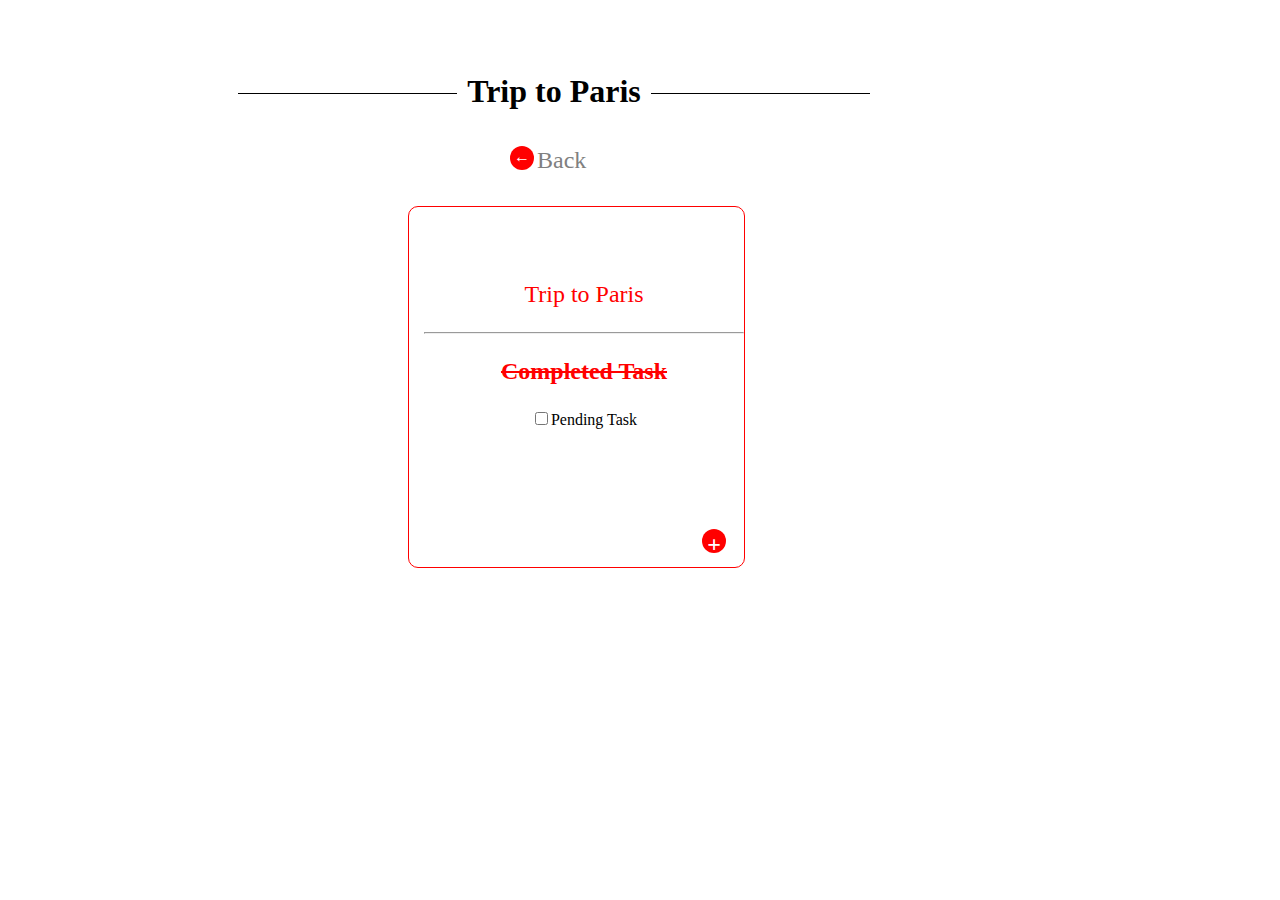
==== index2.html @ 2aa7ef33 "CSS Project" ====
<!DOCTYPE html>
<html lang="en">
<head>
    <meta charset="UTF-8">
    <meta http-equiv="X-UA-Compatible" content="IE=edge">
    <meta name="viewport" content="width=device-width, initial-scale=1.0">
    <title>Document</title>
    <style>
    h1 {
        width: 50%; 
        text-align: center; 
        border-bottom: 1px solid #000; 
        line-height: 0.1em;
        margin: 10px 0 20px; 
        margin-left: 230px;
        margin-top: 90px;
    } 
    h1 span { 
    background:#fff; 
    padding:0 10px; 
    
    }
    a {
        text-decoration: none;
        color:white;
        font-weight:bolder;
    }
    p {
        color:red;
        font-size: x-large;
    }
    </style>
    <link rel="stylesheet" href="./index.css">
</head>
<body>
    <h1><span>Trip to Paris</a></span></h1>
    <table style="margin-left: 100px; margin-top: 50px;">
        <tr>
            <th class="plus_sym" style="margin-left: 400px;"><a href="./index.html">&larr;</a></th>
            <td style="font-size: x-large;padding-bottom: 30px;font-weight: lighter;color:grey">Back</td>
        </tr>
    </table>
    <div class="parent">
        <div class="child" style="width:320px; height:260px;">
            <p>Trip to Paris</p>
            <hr>
            <p><del><b>Completed Task</b></del></p>
            <input type="checkbox" name="div1_checkbox">Pending Task
            <br>
            <p class="plus_sym" style="margin-top:100px;margin-left: 260px;"><a href="./index4.html">+</a>
            </p>
        </div>
      </div>
</body>
</html>
---- index.css ----
.parent {
    display: flex;
    margin-top: 0px;
    margin-left: 400px;
}
.child {
    width: 170px;
    height: 200px;
    padding-left: 15px;
    margin-right: 55px;
    border: 1px solid red;
    border-radius: 10px;
    padding-top: 50px;
    padding-bottom: 50px;
    text-align: center;
}
.plus_sym {
    border-radius: 8px;
    background-color: red;
    width:20px;
    height:22px;
    color:white;
    margin-left: 350px;
    padding:2px 2px 0px 2px;
    border-radius: 160%;
    display: inline-block;
    text-align: center;
}
.form_style {
    color:red;
    border: 1px solid red;
    display: inline-block;
    width:400px;
    height: 200px;
    text-align:center;
    margin-top: 320px;
    margin-left: 320px;
}

.button_style {
    background-color: red;
    color:white;
    border-radius: 13px;
    width: 70px;
    height: 30px;
    font-size: large;
    border: 1px solid red;
    padding-bottom: 5px;
}
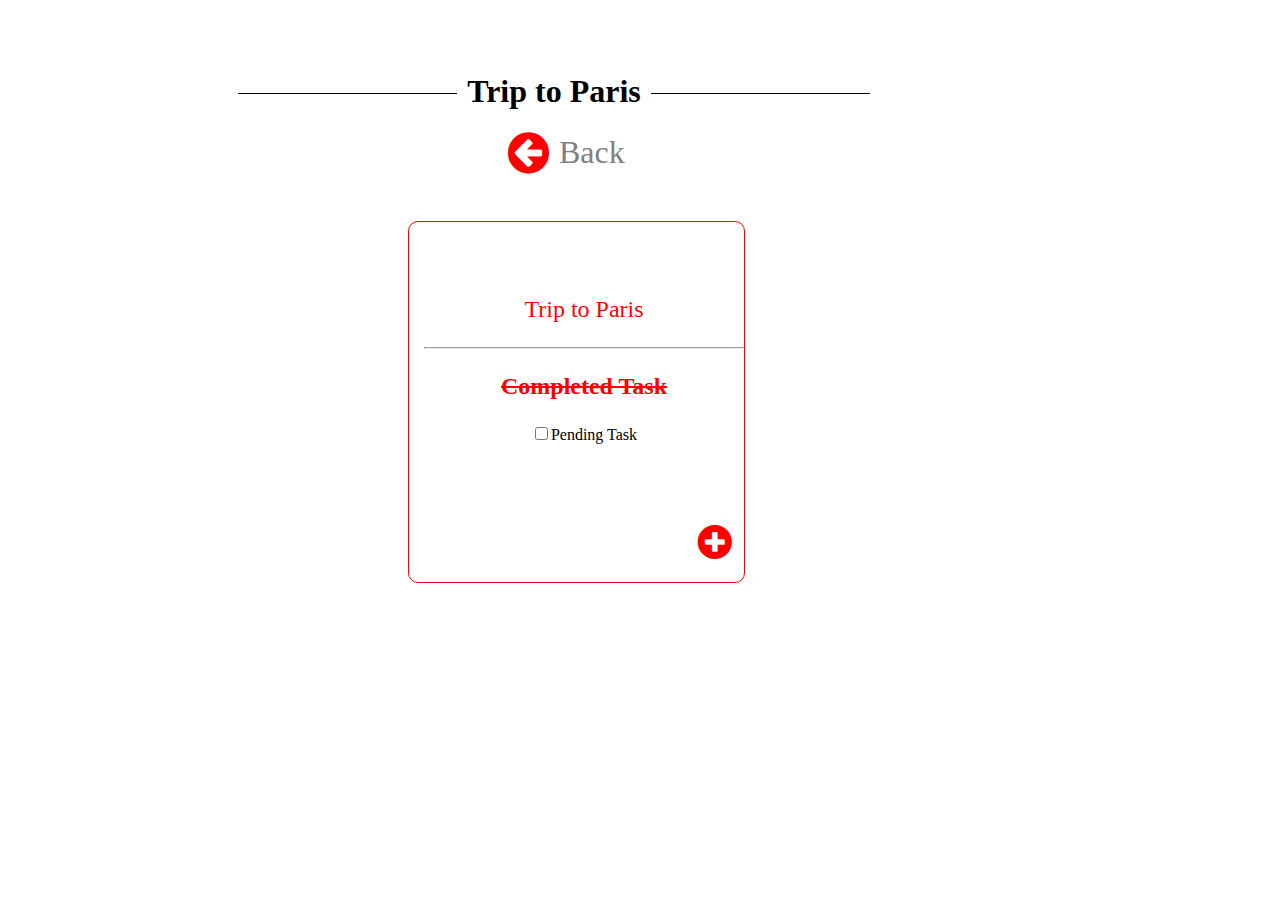
==== commit 1f97ae9d: "Used font-awsome icons" ====
--- a/index2.html
+++ b/index2.html
@@ -22,8 +22,6 @@
     }
     a {
         text-decoration: none;
-        color:white;
-        font-weight:bolder;
     }
     p {
         color:red;
@@ -31,15 +29,16 @@
     }
     </style>
     <link rel="stylesheet" href="./index.css">
+    <link rel="stylesheet" href="https://cdnjs.cloudflare.com/ajax/libs/font-awesome/5.15.4/css/all.min.css">
+    <link rel="stylesheet" href="https://cdnjs.cloudflare.com/ajax/libs/font-awesome/4.7.0/css/font-awesome.min.css">
 </head>
 <body>
     <h1><span>Trip to Paris</a></span></h1>
-    <table style="margin-left: 100px; margin-top: 50px;">
-        <tr>
-            <th class="plus_sym" style="margin-left: 400px;"><a href="./index.html">&larr;</a></th>
-            <td style="font-size: x-large;padding-bottom: 30px;font-weight: lighter;color:grey">Back</td>
-        </tr>
-    </table>
+    <div class="main">
+    <a href="./index.html"><i class="fa fa-arrow-circle-left" style="font-size:48px;color:red;margin-left:500px;margin-bottom: 15px;margin-top:15px;"></i></a>
+    <p class="p_style">Back</p>
+    </div>
+    <br>
     <div class="parent">
         <div class="child" style="width:320px; height:260px;">
             <p>Trip to Paris</p>
@@ -47,8 +46,7 @@
             <p><del><b>Completed Task</b></del></p>
             <input type="checkbox" name="div1_checkbox">Pending Task
             <br>
-            <p class="plus_sym" style="margin-top:100px;margin-left: 260px;"><a href="./index4.html">+</a>
-            </p>
+            <a href="index4.html"><i class="fas fa-plus-circle" style="font-size:35px;color:red;margin-left: 260px;margin-top: 80px;"></i></a>
         </div>
       </div>
 </body>
--- a/index.css
+++ b/index.css
@@ -12,18 +12,6 @@
     border-radius: 10px;
     padding-top: 50px;
     padding-bottom: 50px;
-    text-align: center;
-}
-.plus_sym {
-    border-radius: 8px;
-    background-color: red;
-    width:20px;
-    height:22px;
-    color:white;
-    margin-left: 350px;
-    padding:2px 2px 0px 2px;
-    border-radius: 160%;
-    display: inline-block;
     text-align: center;
 }
 .form_style {
@@ -46,4 +34,13 @@
     font-size: large;
     border: 1px solid red;
     padding-bottom: 5px;
+}
+.p_style {
+    color:grey;
+    font-size: xx-large;
+    margin-top: 20px;
+    margin-left: 10px;
+}
+.main {
+   display: flex;
 }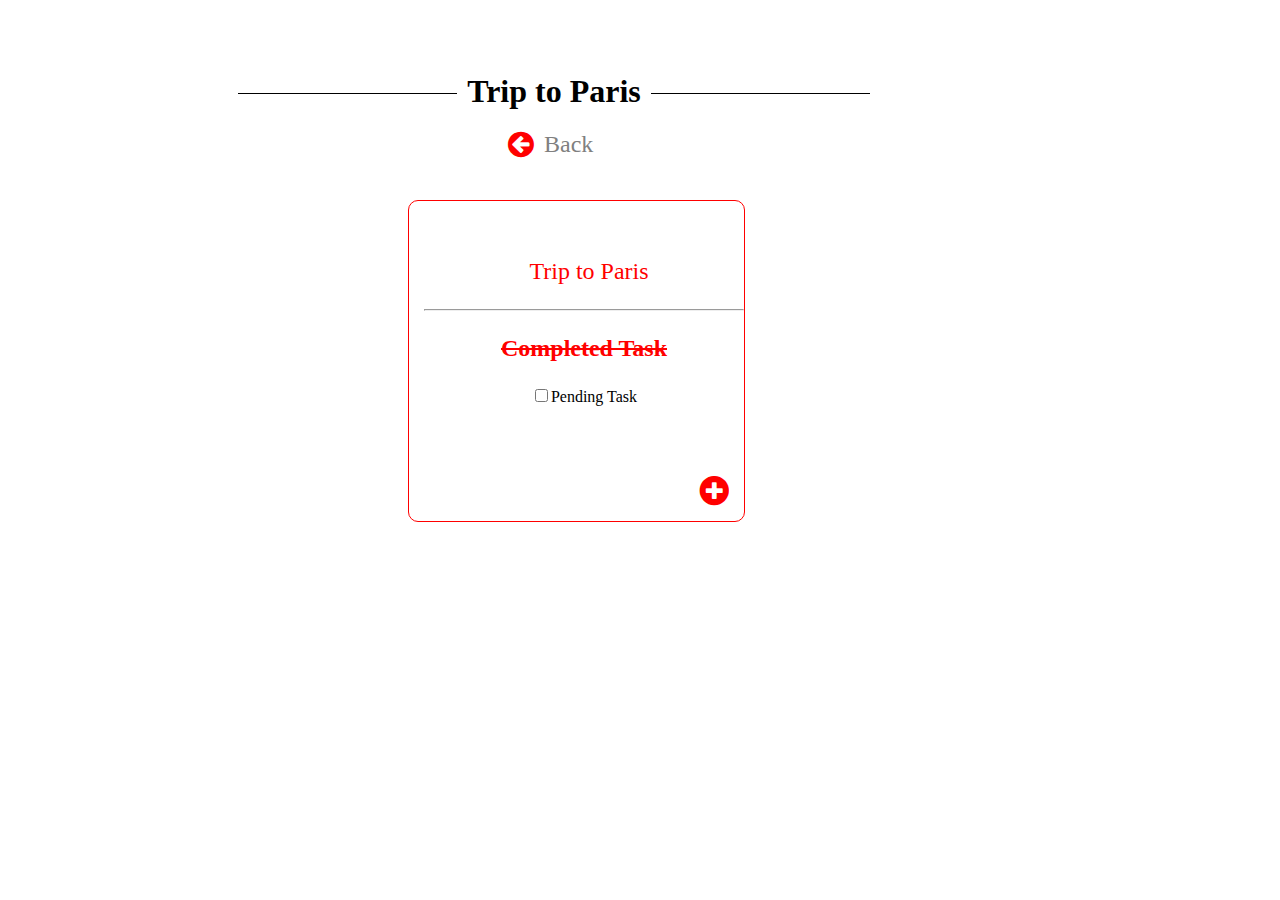
==== commit 63b2ff71: "Updated font size" ====
--- a/index2.html
+++ b/index2.html
@@ -35,18 +35,18 @@
 <body>
     <h1><span>Trip to Paris</a></span></h1>
     <div class="main">
-    <a href="./index.html"><i class="fa fa-arrow-circle-left" style="font-size:48px;color:red;margin-left:500px;margin-bottom: 15px;margin-top:15px;"></i></a>
+    <a href="./index.html"><i class="fa fa-arrow-circle-left" style="font-size:30px;color:red;margin-left:500px;margin-bottom: 5px;margin-top:15px;"></i></a>
     <p class="p_style">Back</p>
     </div>
     <br>
     <div class="parent">
-        <div class="child" style="width:320px; height:260px;">
-            <p>Trip to Paris</p>
+        <div class="child" style="width:320px; height:240px;">
+            <p class="p_style" style="color:red">Trip to Paris</p>
             <hr>
             <p><del><b>Completed Task</b></del></p>
             <input type="checkbox" name="div1_checkbox">Pending Task
             <br>
-            <a href="index4.html"><i class="fas fa-plus-circle" style="font-size:35px;color:red;margin-left: 260px;margin-top: 80px;"></i></a>
+            <a href="index4.html"><i class="fas fa-plus-circle" style="font-size:30px;color:red;margin-left: 260px;margin-top: 70px;"></i></a>
         </div>
       </div>
 </body>
--- a/index.css
+++ b/index.css
@@ -10,20 +10,23 @@
     margin-right: 55px;
     border: 1px solid red;
     border-radius: 10px;
-    padding-top: 50px;
-    padding-bottom: 50px;
+    padding-top: 40px;
+    padding-bottom: 40px;
     text-align: center;
 }
 .form_style {
     color:red;
     border: 1px solid red;
     display: inline-block;
-    width:400px;
-    height: 200px;
+    width:380px;
+    height: 180px;
     text-align:center;
-    margin-top: 320px;
-    margin-left: 320px;
-}
+    margin-top: 250px;
+    margin-left: 420px;
+    padding-top:30px;
+    padding-bottom: 30px;
+    position: relative;
+   }
 
 .button_style {
     background-color: red;
@@ -37,10 +40,20 @@
 }
 .p_style {
     color:grey;
-    font-size: xx-large;
-    margin-top: 20px;
+    font-size: x-large;
+    font-weight: 400;
+    margin-top: 17px;
     margin-left: 10px;
 }
 .main {
    display: flex;
+}
+
+.image {
+    background-image: url("./index.png");
+    backdrop-filter: blur(5px);
+    background-repeat: no-repeat;
+    margin-left:200px;
+    margin-top: 110px;
+   
 }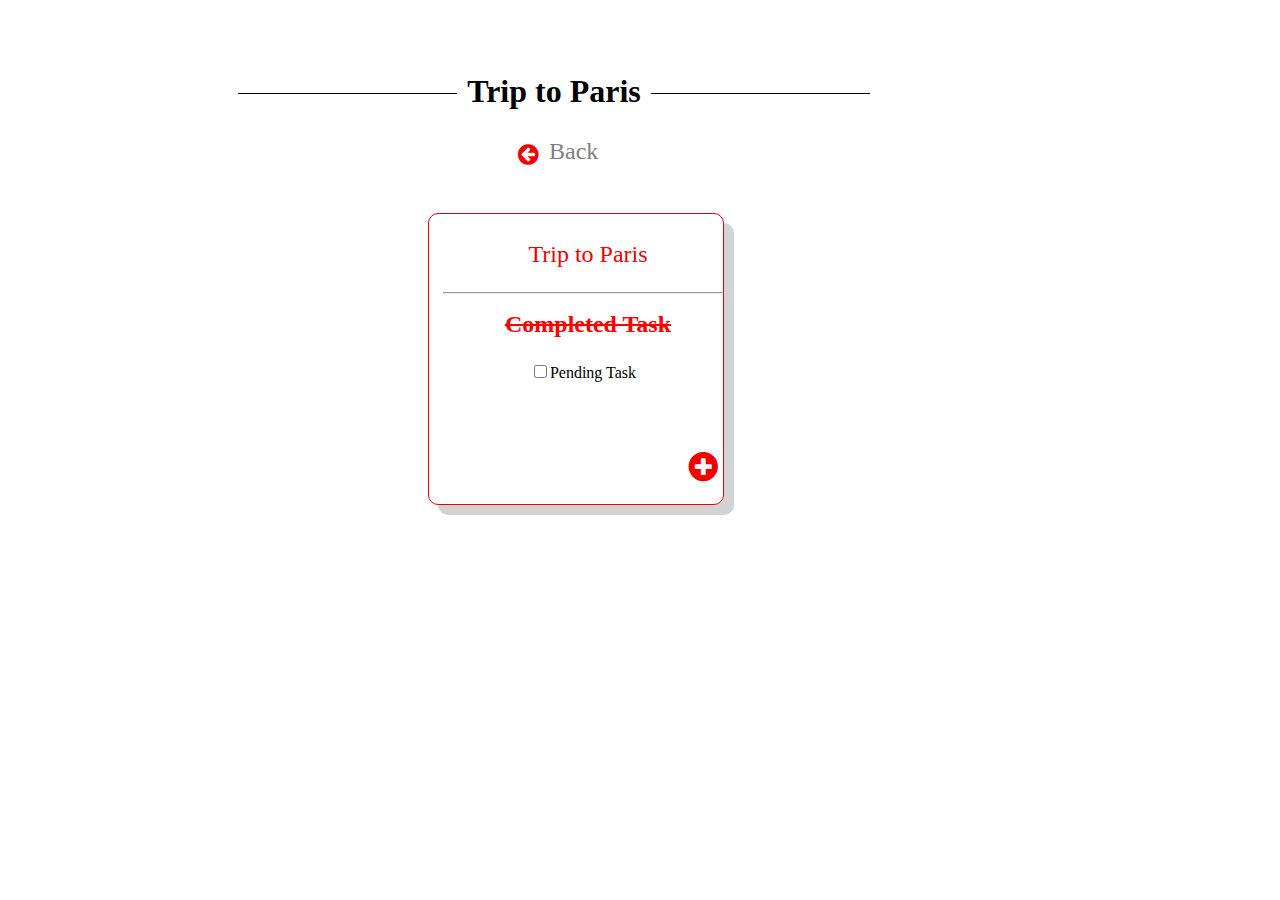
==== commit ddd76177: "Updated css" ====
--- a/index2.html
+++ b/index2.html
@@ -18,15 +18,8 @@
     h1 span { 
     background:#fff; 
     padding:0 10px; 
+    }
     
-    }
-    a {
-        text-decoration: none;
-    }
-    p {
-        color:red;
-        font-size: x-large;
-    }
     </style>
     <link rel="stylesheet" href="./index.css">
     <link rel="stylesheet" href="https://cdnjs.cloudflare.com/ajax/libs/font-awesome/5.15.4/css/all.min.css">
@@ -35,18 +28,18 @@
 <body>
     <h1><span>Trip to Paris</a></span></h1>
     <div class="main">
-    <a href="./index.html"><i class="fa fa-arrow-circle-left" style="font-size:30px;color:red;margin-left:500px;margin-bottom: 5px;margin-top:15px;"></i></a>
+    <p class="p_style"><a href="./index.html"><i class="fa fa-arrow-circle-left i_index2_top_style"></i></a></p>
     <p class="p_style">Back</p>
     </div>
     <br>
     <div class="parent">
-        <div class="child" style="width:320px; height:240px;">
-            <p class="p_style" style="color:red">Trip to Paris</p>
+        <div class="child_index2">
+            <p class="p_index2_style">Trip to Paris</p>
             <hr>
-            <p><del><b>Completed Task</b></del></p>
+            <p class="p_index2_style2"><del><b>Completed Task</b></del></p>
             <input type="checkbox" name="div1_checkbox">Pending Task
             <br>
-            <a href="index4.html"><i class="fas fa-plus-circle" style="font-size:30px;color:red;margin-left: 260px;margin-top: 70px;"></i></a>
+            <a href="index4.html"><i class="fas fa-plus-circle i_index2_style"></i></a>
         </div>
       </div>
 </body>
--- a/index.css
+++ b/index.css
@@ -1,45 +1,164 @@
 .parent {
     display: flex;
     margin-top: 0px;
-    margin-left: 400px;
+    margin-left: 420px;
 }
 .child {
-    width: 170px;
+    width: 150px;
     height: 200px;
-    padding-left: 15px;
+    padding-left: 10px;
     margin-right: 55px;
-    border: 1px solid red;
+    border: 1px solid #E80000;
     border-radius: 10px;
-    padding-top: 40px;
+    padding-top: 10px;
     padding-bottom: 40px;
     text-align: center;
+    box-shadow: 10px 10px lightgrey;
+}
+.p_index_body_style2{
+    color:red;
+
+}
+.a_index_body_style {
+    text-decoration: none;
+    color:#F00000;
+    
+}
+.i_index2_style {
+    font-size:30px;
+    color:#F00000;
+    margin-left: 240px;
+    margin-top: 70px;
+}
+.child_index2 {
+    width:280px; 
+    height:240px;
+    padding-left: 14px;
+    margin-right: 55px;
+    border: 1px solid #E80000;
+    border-radius: 10px;
+    padding-top: 10px;
+    padding-bottom: 40px;
+    text-align: center;
+    box-shadow: 10px 10px lightgrey;
+}
+.p_second_index_style  {
+    margin-left: 5px;
+    font-weight: bold;
+    font-size:30px;
+    display: inline-block;
+    margin-top :175px;  
+    font-family: 'Poiret One';
+}
+.p_index_body_style{
+    color:#F00000;
+    font-family:'Poiret One';
+    font-size: 24px;
+    margin-top:10px;
+}
+.a_index_style {
+    font-family:'Poiret One';
+    font-size: 25px;
+    margin-top: 180px;
+    margin-left: 5px;
+    text-decoration: none;
+}
+.i_index_plus_style {
+    font-size:35px;
+    color:#F00000;
+    margin-left: 300px;
+    margin-top: 175px;
+}
+.h1_index_style {
+    font-size:38px;
+    margin-left: 420px;
+    display: inline-block;
+    margin-top :160px;  
+}
+.p_index_style {
+    color:black;
+    margin-left: 10px;
+    font-weight: lighter;
+    font-size:34px;
+    display: inline-block;
+    margin-top :160px;  
+    font-family: 'Poiret One';
+}
+.input_style {
+    border:1px solid #F00000;
+    height:20px;
 }
 .form_style {
-    color:red;
-    border: 1px solid red;
+    color:#F00000;
+    border: 1px solid #F00000;
     display: inline-block;
-    width:380px;
-    height: 180px;
+    width:450px;
+    height: 150px;
     text-align:center;
-    margin-top: 250px;
-    margin-left: 420px;
-    padding-top:30px;
+    margin-top: 100px;
+    margin-left: 400px;
     padding-bottom: 30px;
-    position: relative;
+    background-color: white;
+   }
+   .form_index4_style {
+    color:#F00000;
+    border: 1px solid #F00000;
+    display: inline-block;
+    width:350px;
+    height: 150px;
+    text-align:center;
+    margin-top: 100px;
+    margin-left: 500px;
+    padding-bottom: 30px;
+    background-color: white;
    }
 
+   .index4_input_style {
+    border:1px solid #F00000;
+    height:20px;
+   }
 .button_style {
-    background-color: red;
+    background-color: #F00000;
     color:white;
     border-radius: 13px;
     width: 70px;
     height: 30px;
     font-size: large;
-    border: 1px solid red;
+    border: 1px solid #F00000;
     padding-bottom: 5px;
 }
 .p_style {
     color:grey;
+    font-size: x-large;
+    font-weight: 400;
+    margin-top: 24px;
+    margin-left: 10px;
+}
+.a_index2_style {
+    color:#F00000;
+    text-decoration: none;
+    font-size: x-large;
+    font-weight: 400;
+    margin-top: 17px;
+    margin-left: 10px;
+}
+.i_index2_top_style {
+    font-size:34px;
+    color:#F00000;
+    margin-left:500px;
+    margin-bottom: 5px;
+    margin-top:4px;
+    
+}
+.p_index2_style {
+    color:#F00000;
+    font-size: x-large;
+    font-weight: 400;
+    margin-top: 17px;
+    margin-left: 10px;
+}
+.p_index2_style2 {
+    color:red;
     font-size: x-large;
     font-weight: 400;
     margin-top: 17px;
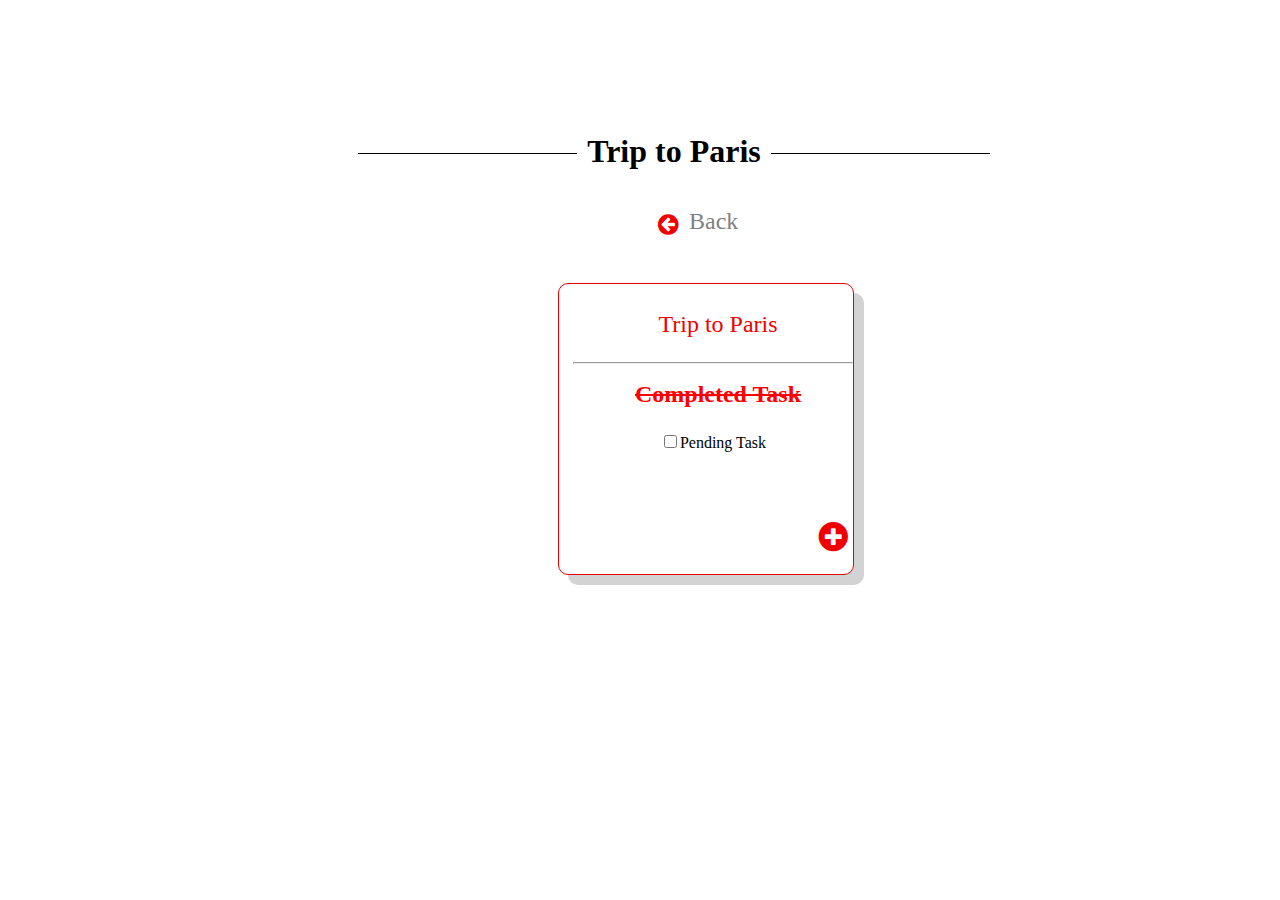
==== commit 93284c7f: "Updated margin in backgroung image" ====
--- a/index2.html
+++ b/index2.html
@@ -12,8 +12,8 @@
         border-bottom: 1px solid #000; 
         line-height: 0.1em;
         margin: 10px 0 20px; 
-        margin-left: 230px;
-        margin-top: 90px;
+        margin-left: 350px;
+        margin-top: 150px;
     } 
     h1 span { 
     background:#fff; 
@@ -32,7 +32,7 @@
     <p class="p_style">Back</p>
     </div>
     <br>
-    <div class="parent">
+    <div class="parent_index2">
         <div class="child_index2">
             <p class="p_index2_style">Trip to Paris</p>
             <hr>
--- a/index.css
+++ b/index.css
@@ -1,8 +1,34 @@
 .parent {
     display: flex;
     margin-top: 0px;
-    margin-left: 420px;
-}
+    margin-left: 400px;
+}
+.parent_index2 {
+    display: flex;
+    margin-top: 0px;
+    margin-left: 550px;
+}
+
+.bg-image {
+    background-image: url("./index.png");
+    filter: blur(8px);
+    -webkit-filter: blur(8px);
+    height: 100%; 
+    width:100%;
+    background-position: center;
+    background-repeat: no-repeat;
+    position:absolute;
+  }
+  .bg2-image {
+    background-image: url("./index1.png");
+    filter: blur(8px);
+    -webkit-filter: blur(8px);
+    height: 100%; 
+    width:100%;
+    background-position: center;
+    background-repeat: no-repeat;
+    position:absolute;
+  }
 .child {
     width: 150px;
     height: 200px;
@@ -49,6 +75,7 @@
     display: inline-block;
     margin-top :175px;  
     font-family: 'Poiret One';
+    color:grey;
 }
 .p_index_body_style{
     color:#F00000;
@@ -61,6 +88,7 @@
     font-size: 25px;
     margin-top: 180px;
     margin-left: 5px;
+    color: grey;
     text-decoration: none;
 }
 .i_index_plus_style {
@@ -71,7 +99,7 @@
 }
 .h1_index_style {
     font-size:38px;
-    margin-left: 420px;
+    margin-left: 400px;
     display: inline-block;
     margin-top :160px;  
 }
@@ -92,25 +120,32 @@
     color:#F00000;
     border: 1px solid #F00000;
     display: inline-block;
-    width:450px;
-    height: 150px;
-    text-align:center;
-    margin-top: 100px;
-    margin-left: 400px;
-    padding-bottom: 30px;
-    background-color: white;
-   }
-   .form_index4_style {
-    color:#F00000;
-    border: 1px solid #F00000;
-    display: inline-block;
     width:350px;
     height: 150px;
     text-align:center;
-    margin-top: 100px;
+    margin-top: 200px;
+    margin-left: 480px;
+    padding-bottom: 30px;
+    background-color: white;
+    z-index: 1;
+    position: relative;
+    border-radius: 7px;
+   }
+   
+   .form_index4_style {
+    color:#F00000;
+    border: 1px solid #F00000;
+    display: inline-block;
+    width:350px;
+    height: 150px;
+    text-align:center;
+    margin-top: 300px;
     margin-left: 500px;
     padding-bottom: 30px;
     background-color: white;
+    z-index: 1;
+    position: relative;
+    border-radius: 7px;
    }
 
    .index4_input_style {
@@ -131,13 +166,13 @@
     color:grey;
     font-size: x-large;
     font-weight: 400;
-    margin-top: 24px;
+    margin-top: 34px;
     margin-left: 10px;
 }
 .a_index2_style {
     color:#F00000;
     text-decoration: none;
-    font-size: x-large;
+    font-size: 300;
     font-weight: 400;
     margin-top: 17px;
     margin-left: 10px;
@@ -145,7 +180,7 @@
 .i_index2_top_style {
     font-size:34px;
     color:#F00000;
-    margin-left:500px;
+    margin-left:640px;
     margin-bottom: 5px;
     margin-top:4px;
     
